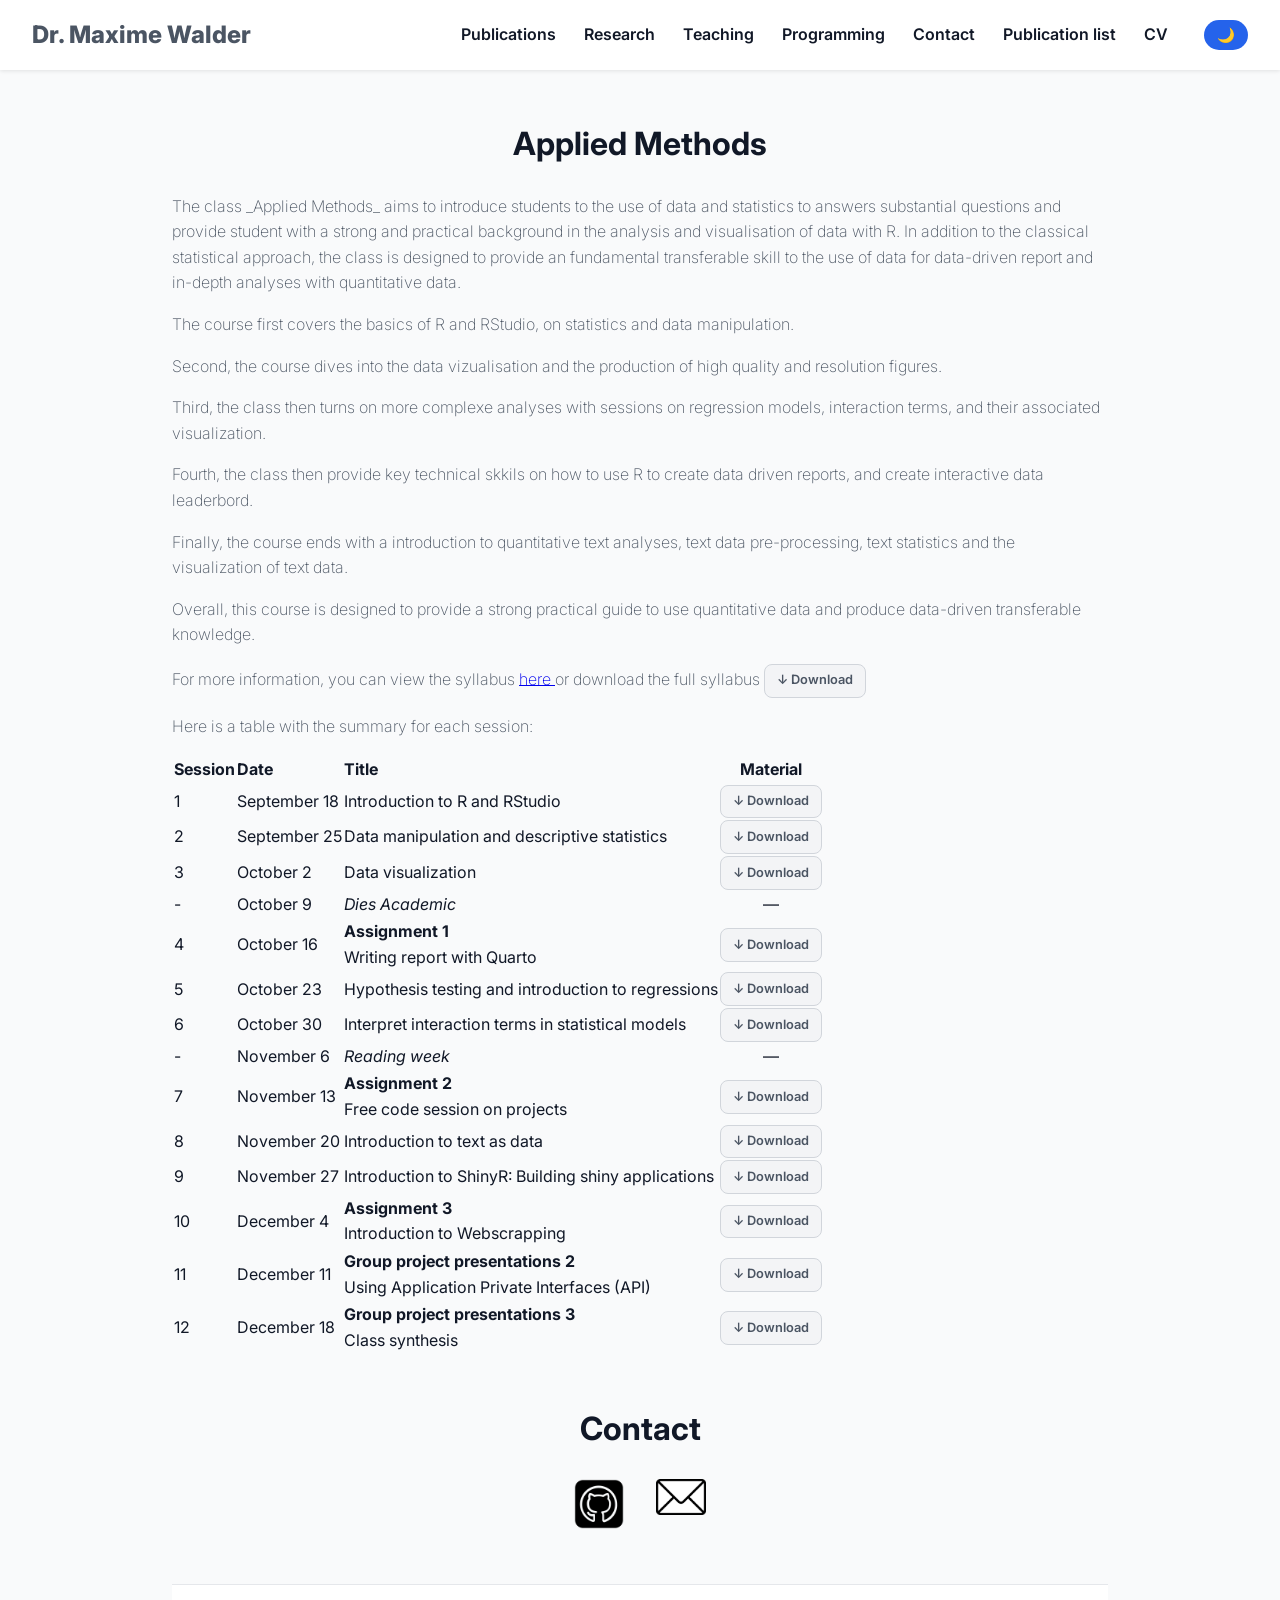
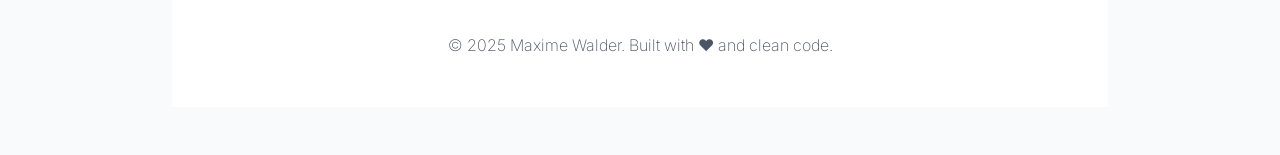
==== AppliedMethods.html @ 961325ec "Update AppliedMethods.html" ====
<!DOCTYPE html>
<html lang="en">
<head>
  <meta charset="UTF-8" />
  <meta name="viewport" content="width=device-width, initial-scale=1.0" />
  <title>Maxime Walder</title>
  <link href="https://fonts.googleapis.com/css2?family=Inter:wght@400;600;800&display=swap" rel="stylesheet">
  <style>
    :root {
      --bg: #f9fafb;
      --fg: #111827;
      --primary: #2563eb;
      --secondary: #4b5563;
      --card-bg: #ffffff;
    }
    body.dark {
      --bg: #111827;
      --fg: #f9fafb;
      --primary: #60a5fa;
      --secondary: #9ca3af;
      --card-bg: #1f2937;
    }

    * { margin: 0; padding: 0; box-sizing: border-box; }
    html { scroll-behavior: smooth; } /* ✅ Smooth scrolling */

    body {
      font-family: 'Inter', sans-serif;
      background: var(--bg);
      color: var(--fg);
      line-height: 1.6;
    }

    header {
      background: var(--card-bg);
      padding: 1rem 2rem;
      display: flex;
      justify-content: space-between;
      align-items: center;
      position: sticky;
      top: 0;
      z-index: 50;
      box-shadow: 0 1px 4px rgba(0,0,0,0.1);
    }
    header h1 {
      font-weight: 800;
      font-size: 1.5rem;
      color: var(--secondary);
    }
    nav a {
      margin-left: 1.5rem;
      text-decoration: none;
      font-weight: 600;
      color: var(--fg);
      transition: color 0.2s;
    }
    nav a:hover { color: var(--secondary); }

    .toggle-btn {
      margin-left: 2rem;
      padding: 0.4rem 0.8rem;
      border-radius: 9999px;
      border: none;
      background: var(--primary);
      color: white;
      cursor: pointer;
      font-size: 0.9rem;
      transition: background 0.2s;
    }
    .toggle-btn:hover { background: #1d4ed8; }

    section {
      padding: 3rem 2rem;
      max-width: 1000px;
      margin: 0 auto;
      opacity: 0;
      transform: translateY(30px);
      transition: opacity 0.8s ease, transform 0.8s ease;
    }
    section.visible {
      opacity: 1;
      transform: translateY(0);
    }

    section h1 {
      font-size: 2rem;
      font-weight: 700;
      margin-bottom: 1.5rem;
      text-align: center;
    }
    section h3 {
      margin: 1rem 0;
      font-weight: 500;
      color: var(--secondary);
    }

    section p {
      margin: 1rem 0;
      font-size: 1rem;
      font-weight: 200;
      color: var(--secondary);
    }

    /* ✅ Hero section with parallax */
    .hero {
      display: flex;
      flex-direction: column;
      align-items: center;
      text-align: center;
      padding: 6rem 2rem;
      background-image: url('FIOU8471_websize copy.png'); /* you can replace with a banner image */
      background-size: cover;
      background-position: center;
      background-attachment: fixed; /* creates parallax effect */
      color: var(--fg);
    }
    .hero-overlay {
      background: rgba(255,255,255,0.2); /* light overlay for readability */
      padding: 2rem;
      border-radius: 1rem;
      max-width: 700px;
    }
    body.dark .hero-overlay {
      background: rgba(0,0,0,0.6);
    }
    .hero h1 { margin-bottom: 1rem; }
    .hero p { max-width: 600px; color: var(--fg); }

    .contact-icons {
      display: flex;
      justify-content: center;
      gap: 2rem;
      margin-top: 1.5rem;
    }
    .contact-icons img {
      width: 50px;
      transition: transform 0.2s;
    }
    .contact-icons img:hover {
      transform: scale(1.1);
    }

    footer {
      text-align: center;
      padding: 2rem;
      background: var(--card-bg);
      border-top: 1px solid #e5e7eb;
      color: var(--secondary);
      font-size: 0.9rem;
    }

    .download-btn {
      display: inline-flex;
      align-items: center;
      gap: 0.4rem;
    
      padding: 0.35rem 0.75rem;
      border-radius: 0.5rem;
    
      background: #f3f4f6;
      color: #4b5563;
      border: 1px solid #d1d5db;
    
      text-decoration: none;
      font-size: 0.8rem;
      font-weight: 600;
    
      transition: all 0.2s ease;
    }
    
    .download-btn:hover {
      background: #e5e7eb;
      color: #111827;
      border-color: #9ca3af;
      transform: translateY(-1px);
    }
    
    body.dark .download-btn {
      background: #374151;
      color: #e5e7eb;
      border-color: #4b5563;
    }
    
    body.dark .download-btn:hover {
      background: #4b5563;
      color: #ffffff;
      border-color: #6b7280;
    }
    
  </style>
</head>
<body>
  <header>
    <h1>Dr. Maxime Walder</h1>
    <nav>
      <a href="index.html#Publications">Publications</a>
      <a href="index.html#Research">Research</a>
      <a href="index.html#Teaching">Teaching</a>
      <a href="index.html#Programming">Programming</a>
      <a href="index.html#Contact">Contact</a>
      <a href="/listpublication.pdf">Publication list</a>
      <a href="/cv.pdf">CV</a>
      <button class="toggle-btn" id="toggle-theme">🌙</button>
    </nav>
  </header>

  <section id="Publications">
    <h1>Applied Methods</h1>

<p>The class _Applied Methods_ aims to introduce students to the use of data and statistics to answers substantial questions and provide student with a strong and practical background in the analysis and visualisation of data with R. In addition to the classical statistical approach, the class is designed to provide an fundamental transferable skill to the use of data for data-driven report and in-depth analyses with quantitative data.</p> 

<p>The course first covers the basics of R and RStudio, on statistics and data manipulation.</p> 

<p>Second, the course dives into the data vizualisation and the production of high quality and resolution figures. </p>

<p>Third, the class then turns on more complexe analyses with sessions on regression models, interaction terms, and their associated visualization. </p>

<p>Fourth, the class then provide key technical skkils on how to use R to create data driven reports, and create interactive data leaderbord. </p>

<p>Finally, the course ends with a introduction to quantitative text analyses, text data pre-processing, text statistics and the visualization of text data. </p>

<p>Overall, this course is designed to provide a strong practical guide to use quantitative data and produce data-driven transferable knowledge.</p>

<p>For more information, you can view the syllabus <a href="Syllabus.html"> here </a> or download the full syllabus <a href="/Syllabus.html" download class="download-btn" download>
          ↓ Download
        </a></p>

<p>Here is a table with the summary for each session:</p>

  <table>
  <thead>
    <tr>
      <th style="text-align: left;">Session</th>
      <th style="text-align: left;">Date</th>
      <th style="text-align: left;">Title</th>
      <th style="text-align: center;">Material</th>
    </tr>
  </thead>

  <tbody>
    <tr>
      <td>1</td>
      <td>September 18</td>
      <td>Introduction to R and RStudio</td>
      <td style="text-align: center;">
        <a href="Session 1.zip" class="download-btn" download>
          ↓ Download
        </a>
      </td>
    </tr>

    <tr>
      <td>2</td>
      <td>September 25</td>
      <td>Data manipulation and descriptive statistics</td>
      <td style="text-align: center;">
        <a href="session_02.zip" class="download-btn" download>
          ↓ Download
        </a>
      </td>
    </tr>

    <tr>
      <td>3</td>
      <td>October 2</td>
      <td>Data visualization</td>
      <td style="text-align: center;">
        <a href="downloads/session_03.zip" class="download-btn" download>
          ↓ Download
        </a>
      </td>
    </tr>

    <tr>
      <td>-</td>
      <td>October 9</td>
      <td><em>Dies Academic</em></td>
      <td style="text-align: center;">—</td>
    </tr>

    <tr>
      <td>4</td>
      <td>October 16</td>
      <td><strong>Assignment 1</strong><br>Writing report with Quarto</td>
      <td style="text-align: center;">
        <a href="downloads/session_04.zip" class="download-btn" download>
          ↓ Download
        </a>
      </td>
    </tr>

    <tr>
      <td>5</td>
      <td>October 23</td>
      <td>Hypothesis testing and introduction to regressions</td>
      <td style="text-align: center;">
        <a href="downloads/session_05.zip" class="download-btn" download>
          ↓ Download
        </a>
      </td>
    </tr>

    <tr>
      <td>6</td>
      <td>October 30</td>
      <td>Interpret interaction terms in statistical models</td>
      <td style="text-align: center;">
        <a href="downloads/session_06.zip" class="download-btn" download>
          ↓ Download
        </a>
      </td>
    </tr>

    <tr>
      <td>-</td>
      <td>November 6</td>
      <td><em>Reading week</em></td>
      <td style="text-align: center;">—</td>
    </tr>

    <tr>
      <td>7</td>
      <td>November 13</td>
      <td><strong>Assignment 2</strong><br>Free code session on projects</td>
      <td style="text-align: center;">
        <a href="downloads/session_07.zip" class="download-btn" download>
          ↓ Download
        </a>
      </td>
    </tr>

    <tr>
      <td>8</td>
      <td>November 20</td>
      <td>Introduction to text as data</td>
      <td style="text-align: center;">
        <a href="downloads/session_08.zip" class="download-btn" download>
          ↓ Download
        </a>
      </td>
    </tr>

    <tr>
      <td>9</td>
      <td>November 27</td>
      <td>Introduction to ShinyR: Building shiny applications</td>
      <td style="text-align: center;">
        <a href="downloads/session_09.zip" class="download-btn" download>
          ↓ Download
        </a>
      </td>
    </tr>

    <tr>
      <td>10</td>
      <td>December 4</td>
      <td><strong>Assignment 3</strong><br>Introduction to Webscrapping</td>
      <td style="text-align: center;">
        <a href="downloads/session_10.zip" class="download-btn" download>
          ↓ Download
        </a>
      </td>
    </tr>

    <tr>
      <td>11</td>
      <td>December 11</td>
      <td><strong>Group project presentations 2</strong><br>Using Application Private Interfaces (API)</td>
      <td style="text-align: center;">
        <a href="downloads/session_11.zip" class="download-btn" download>
          ↓ Download
        </a>
      </td>
    </tr>

    <tr>
      <td>12</td>
      <td>December 18</td>
      <td><strong>Group project presentations 3</strong><br>Class synthesis</td>
      <td style="text-align: center;">
        <a href="downloads/session_12.zip" class="download-btn" download>
          ↓ Download
        </a>
      </td>
    </tr>
  </tbody>
</table>

  <section id="Contact">
    <h1>Contact</h1>
    <div class="contact-icons">
      <a href="https://github.com/maxwaldo"><img src="githubicon.png" alt="Github"></a>
      <a href="mailto:maxime.walder@unige.ch"><img src="mailicon.png" alt="Email"></a>
    </div>
  </section>

  <footer>
    <p>© 2025 Maxime Walder. Built with ❤️ and clean code.</p>
  </footer>

  <script>
    // Dark mode toggle
    const btn = document.getElementById('toggle-theme');
    btn.addEventListener('click', () => {
      document.body.classList.toggle('dark');
      btn.textContent = document.body.classList.contains('dark') ? '☀️' : '🌙';
    });

    // Reveal sections on scroll
    const sections = document.querySelectorAll('section');
    const observer = new IntersectionObserver(entries => {
      entries.forEach(entry => {
        if (entry.isIntersecting) {
          entry.target.classList.add('visible');
        }
      });
    }, { threshold: 0.2 });

    sections.forEach(section => {
      observer.observe(section);
    });
  </script>
</body>
</html>
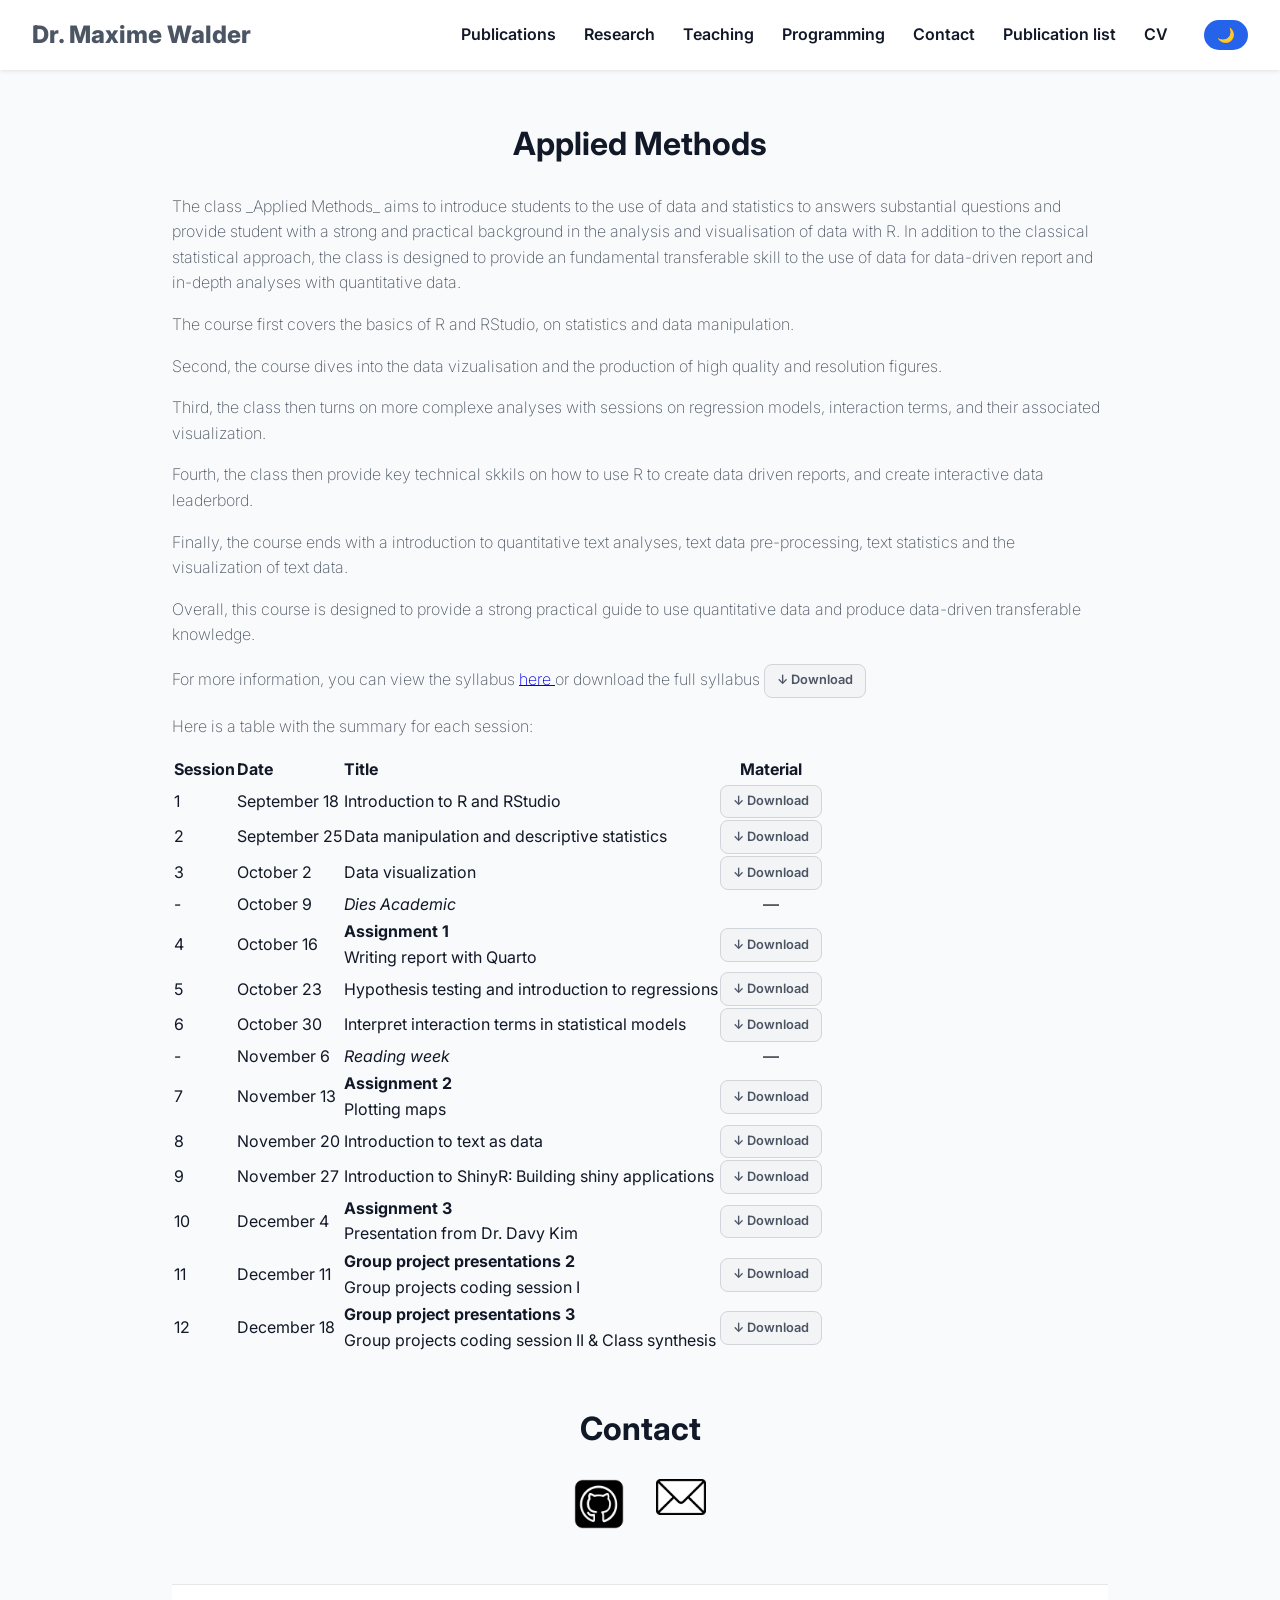
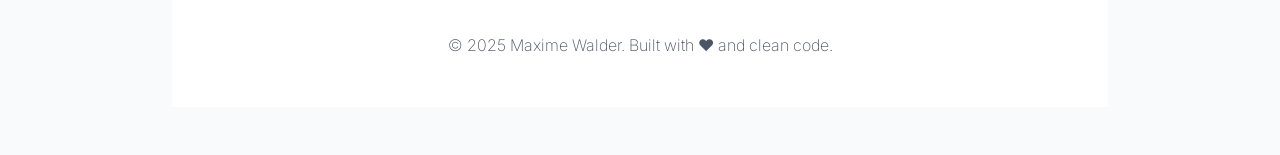
==== commit 719ac90f: "Update AppliedMethods.html" ====
--- a/AppliedMethods.html
+++ b/AppliedMethods.html
@@ -321,7 +321,7 @@
     <tr>
       <td>7</td>
       <td>November 13</td>
-      <td><strong>Assignment 2</strong><br>Free code session on projects</td>
+      <td><strong>Assignment 2</strong><br>Plotting maps</td>
       <td style="text-align: center;">
         <a href="downloads/session_07.zip" class="download-btn" download>
           ↓ Download
@@ -354,7 +354,7 @@
     <tr>
       <td>10</td>
       <td>December 4</td>
-      <td><strong>Assignment 3</strong><br>Introduction to Webscrapping</td>
+      <td><strong>Assignment 3</strong><br>Presentation from Dr. Davy Kim</td>
       <td style="text-align: center;">
         <a href="downloads/session_10.zip" class="download-btn" download>
           ↓ Download
@@ -365,7 +365,7 @@
     <tr>
       <td>11</td>
       <td>December 11</td>
-      <td><strong>Group project presentations 2</strong><br>Using Application Private Interfaces (API)</td>
+      <td><strong>Group project presentations 2</strong><br>Group projects coding session I</td>
       <td style="text-align: center;">
         <a href="downloads/session_11.zip" class="download-btn" download>
           ↓ Download
@@ -376,7 +376,7 @@
     <tr>
       <td>12</td>
       <td>December 18</td>
-      <td><strong>Group project presentations 3</strong><br>Class synthesis</td>
+      <td><strong>Group project presentations 3</strong><br>Group projects coding session II & Class synthesis</td>
       <td style="text-align: center;">
         <a href="downloads/session_12.zip" class="download-btn" download>
           ↓ Download
